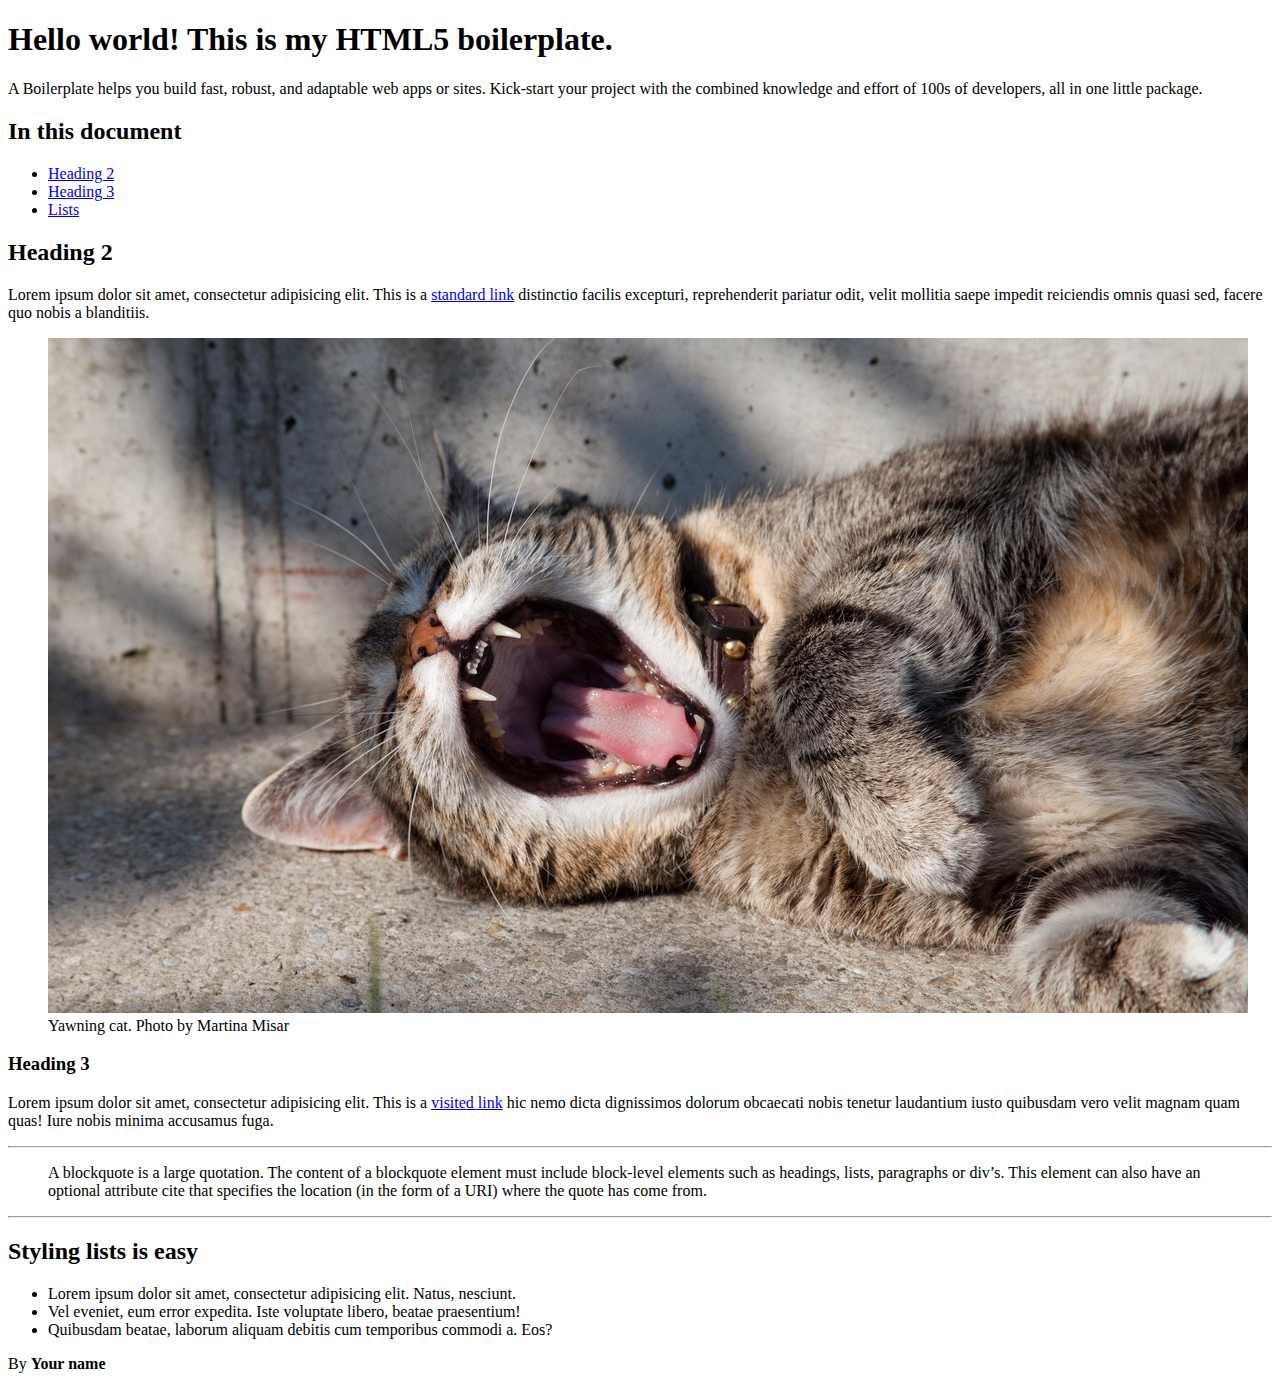
==== index.html @ ce3c095b "Initial commit" ====
<!doctype html>
<html lang="">

<head>
    <meta charset="utf-8">
    <meta http-equiv="x-ua-compatible" content="ie=edge">
    <title>Your name here - HTML5 Boilerplate</title>
    <meta name="description" content="This is my HTML5 boilerplate.">
    <meta name="viewport" content="width=device-width, initial-scale=1.0">
    <link rel="stylesheet" href="css/screen.css">
</head>

<body>
    <header>
        <h1>Hello world! This is my HTML5 boilerplate.</h1>
        <p>A Boilerplate helps you build fast, robust, and adaptable web apps or sites. Kick-start your project with the combined knowledge and effort of 100s of developers, all in one little package.</p>
    </header>
    <main>
        <h2>
            In this document
        </h2>
        <nav>
            <ul>
                <li>
                    <a href="#heading2">Heading 2</a>
                </li>
                <li>
                    <a href="#heading3">Heading 3</a>
                </li>
                <li>
                    <a href="#lists">Lists</a>
                </li>
            </ul>
        </nav>
        <h2 id="heading2">
            Heading 2
        </h2>
        <p>
            Lorem ipsum dolor sit amet, consectetur adipisicing elit. This is a <a href="test.com">standard link</a> distinctio facilis excepturi, reprehenderit pariatur odit, velit mollitia saepe impedit reiciendis omnis quasi sed, facere quo nobis a blanditiis.
        </p>
        <figure>
            <img src="img/yawning-cat.jpeg" alt="This is a picture of a yawning cat">
            <figcaption>Yawning cat. Photo by Martina Misar</figcaption>
        </figure>
        <h3 id="heading3">
            Heading 3
        </h3>
        <p>
            Lorem ipsum dolor sit amet, consectetur adipisicing elit. This is a <a href="https://www.google.com">visited link</a> hic nemo dicta dignissimos dolorum obcaecati nobis tenetur laudantium iusto quibusdam vero velit magnam quam quas! Iure nobis minima accusamus fuga.
        </p>
        <hr>
        <blockquote cite="http://www.htmldog.com/reference/htmltags/blockquote/">
            <p>
                A blockquote is a large quotation. The content of a blockquote element must include block-level elements such as headings, lists, paragraphs or div’s. This element can also have an optional attribute cite that specifies the location (in the form of a URI) where the quote has come from.
            </p>
        </blockquote>
        <hr>
        <h2 id="lists">
            Styling lists is easy
        </h2>
        <ul>
            <li>Lorem ipsum dolor sit amet, consectetur adipisicing elit. Natus, nesciunt.</li>
            <li>Vel eveniet, eum error expedita. Iste voluptate libero, beatae praesentium!</li>
            <li>Quibusdam beatae, laborum aliquam debitis cum temporibus commodi a. Eos?</li>
        </ul>
    </main>
    <footer>
        <p>By <strong>Your name</strong></p>
    </footer>
</body>

</html>
---- css/screen.css ----
/*---------------------------------------/*
 # Imports
/*---------------------------------------*/
/*---------------------------------------/*
 # TOOLS
/*---------------------------------------*/
/*---------------------------------------/*
 # SETTINGS
/*---------------------------------------*/
/*---------------------------------------/*
 # GENERIC
/*---------------------------------------*/
/*---------------------------------------/*
 # ELEMENTS
/*---------------------------------------*/
/*
    Elements: Page
    ---
    Default markup for page level elements
*/
/*
    Customize the background color and color to match your design.
*/
/*
    Elements: typography
    ---
    Default markup for typographic elements
*/
/*---------------------------------------/*
 # OBJECTS
/*---------------------------------------*/
/*
    Objects: Row
    ---
    Creates a horizontal row with padding
*/
/*
    Objects: Container
    ---
    Creates a horizontal container that sets de global max-width
*/
/*
    Objects: Layout
    ---
    Creates a Layout with flexbox
*/
/*
    Objects: Layout
    ---
    The layout object provides us with a column-style layout system. This object
    contains the basic structural elements, but classes should be complemented
    with width utilities
*/
.o-layout {
  display: flex;
  flex-wrap: wrap;
}

.o-layout__item {
  flex-basis: 100%;
}

/* gutter modifiers, these affect o-layout__item too */
/* reverse horizontal row modifier */
.o-layout--row-reverse {
  flex-direction: row-reverse;
}

/* Horizontal alignment modifiers*/
.o-layout--justify-start {
  justify-content: flex-start;
}

.o-layout--justify-end {
  justify-content: flex-end;
}

.o-layout--justify-center {
  justify-content: center;
}

.o-layout--justify-space-around {
  justify-content: space-around;
}

.o-layout--justify-space-evenly {
  justify-content: space-evenly;
}

.o-layout--justify-space-between {
  justify-content: space-between;
}

/* Vertical alignment modifiers */
.o-layout--align-start {
  align-items: flex-start;
}

.o-layout--align-end {
  align-items: flex-end;
}

.o-layout--align-center {
  align-items: center;
}

.o-layout--align-baseline {
  align-items: baseline;
}

/* Vertical alignment modifiers that only work if there is more than one flex item */
.o-layout--align-content-start {
  align-content: start;
}

.o-layout--align-content-end {
  align-content: end;
}

.o-layout--align-content-center {
  align-content: center;
}

.o-layout--align-content-space-around {
  align-content: space-around;
}

.o-layout--align-content-space-between {
  align-content: space-between;
}

/*---------------------------------------/*
 # COMPONENTS
/*---------------------------------------*/
/*
    Component: layout block
    ---
    A small component to demonstrate the layout items
*/
.c-layout-block {
  background-color: LightGrey;
  padding: 8px 12px;
  font-size: 14px;
  line-height: 16px;
}

.c-layout-block--ellipsis {
  overflow: hidden;
  text-overflow: ellipsis;
  white-space: nowrap;
}

/*---------------------------------------/*
 # UTILITIES
/*---------------------------------------*/
/*
    Utilities: Widths
    ---
    Width utility classes
*/
.u-flex-basis-auto {
  flex-basis: auto;
}

.u-1-of-2 {
  flex-basis: 50% !important;
}

.u-2-of-2 {
  flex-basis: 100% !important;
}

.u-1-of-3 {
  flex-basis: 33.3333333333% !important;
}

.u-2-of-3 {
  flex-basis: 66.6666666667% !important;
}

.u-3-of-3 {
  flex-basis: 100% !important;
}

.u-1-of-4 {
  flex-basis: 25% !important;
}

.u-2-of-4 {
  flex-basis: 50% !important;
}

.u-3-of-4 {
  flex-basis: 75% !important;
}

.u-4-of-4 {
  flex-basis: 100% !important;
}

.u-1-of-5 {
  flex-basis: 20% !important;
}

.u-2-of-5 {
  flex-basis: 40% !important;
}

.u-3-of-5 {
  flex-basis: 60% !important;
}

.u-4-of-5 {
  flex-basis: 80% !important;
}

.u-5-of-5 {
  flex-basis: 100% !important;
}

.u-1-of-6 {
  flex-basis: 16.6666666667% !important;
}

.u-2-of-6 {
  flex-basis: 33.3333333333% !important;
}

.u-3-of-6 {
  flex-basis: 50% !important;
}

.u-4-of-6 {
  flex-basis: 66.6666666667% !important;
}

.u-5-of-6 {
  flex-basis: 83.3333333333% !important;
}

.u-6-of-6 {
  flex-basis: 100% !important;
}

@media (min-width: 36.0625em) {
  .u-1-of-2-bp1 {
    flex-basis: 50% !important;
  }
  .u-2-of-2-bp1 {
    flex-basis: 100% !important;
  }
  .u-1-of-3-bp1 {
    flex-basis: 33.3333333333% !important;
  }
  .u-2-of-3-bp1 {
    flex-basis: 66.6666666667% !important;
  }
  .u-3-of-3-bp1 {
    flex-basis: 100% !important;
  }
  .u-1-of-4-bp1 {
    flex-basis: 25% !important;
  }
  .u-2-of-4-bp1 {
    flex-basis: 50% !important;
  }
  .u-3-of-4-bp1 {
    flex-basis: 75% !important;
  }
  .u-4-of-4-bp1 {
    flex-basis: 100% !important;
  }
  .u-1-of-5-bp1 {
    flex-basis: 20% !important;
  }
  .u-2-of-5-bp1 {
    flex-basis: 40% !important;
  }
  .u-3-of-5-bp1 {
    flex-basis: 60% !important;
  }
  .u-4-of-5-bp1 {
    flex-basis: 80% !important;
  }
  .u-5-of-5-bp1 {
    flex-basis: 100% !important;
  }
  .u-1-of-6-bp1 {
    flex-basis: 16.6666666667% !important;
  }
  .u-2-of-6-bp1 {
    flex-basis: 33.3333333333% !important;
  }
  .u-3-of-6-bp1 {
    flex-basis: 50% !important;
  }
  .u-4-of-6-bp1 {
    flex-basis: 66.6666666667% !important;
  }
  .u-5-of-6-bp1 {
    flex-basis: 83.3333333333% !important;
  }
  .u-6-of-6-bp1 {
    flex-basis: 100% !important;
  }
}
@media (min-width: 48.0625em) {
  .u-1-of-2-bp2 {
    flex-basis: 50% !important;
  }
  .u-2-of-2-bp2 {
    flex-basis: 100% !important;
  }
  .u-1-of-3-bp2 {
    flex-basis: 33.3333333333% !important;
  }
  .u-2-of-3-bp2 {
    flex-basis: 66.6666666667% !important;
  }
  .u-3-of-3-bp2 {
    flex-basis: 100% !important;
  }
  .u-1-of-4-bp2 {
    flex-basis: 25% !important;
  }
  .u-2-of-4-bp2 {
    flex-basis: 50% !important;
  }
  .u-3-of-4-bp2 {
    flex-basis: 75% !important;
  }
  .u-4-of-4-bp2 {
    flex-basis: 100% !important;
  }
  .u-1-of-5-bp2 {
    flex-basis: 20% !important;
  }
  .u-2-of-5-bp2 {
    flex-basis: 40% !important;
  }
  .u-3-of-5-bp2 {
    flex-basis: 60% !important;
  }
  .u-4-of-5-bp2 {
    flex-basis: 80% !important;
  }
  .u-5-of-5-bp2 {
    flex-basis: 100% !important;
  }
  .u-1-of-6-bp2 {
    flex-basis: 16.6666666667% !important;
  }
  .u-2-of-6-bp2 {
    flex-basis: 33.3333333333% !important;
  }
  .u-3-of-6-bp2 {
    flex-basis: 50% !important;
  }
  .u-4-of-6-bp2 {
    flex-basis: 66.6666666667% !important;
  }
  .u-5-of-6-bp2 {
    flex-basis: 83.3333333333% !important;
  }
  .u-6-of-6-bp2 {
    flex-basis: 100% !important;
  }
}
@media (min-width: 62.0625em) {
  .u-1-of-2-bp3 {
    flex-basis: 50% !important;
  }
  .u-2-of-2-bp3 {
    flex-basis: 100% !important;
  }
  .u-1-of-3-bp3 {
    flex-basis: 33.3333333333% !important;
  }
  .u-2-of-3-bp3 {
    flex-basis: 66.6666666667% !important;
  }
  .u-3-of-3-bp3 {
    flex-basis: 100% !important;
  }
  .u-1-of-4-bp3 {
    flex-basis: 25% !important;
  }
  .u-2-of-4-bp3 {
    flex-basis: 50% !important;
  }
  .u-3-of-4-bp3 {
    flex-basis: 75% !important;
  }
  .u-4-of-4-bp3 {
    flex-basis: 100% !important;
  }
  .u-1-of-5-bp3 {
    flex-basis: 20% !important;
  }
  .u-2-of-5-bp3 {
    flex-basis: 40% !important;
  }
  .u-3-of-5-bp3 {
    flex-basis: 60% !important;
  }
  .u-4-of-5-bp3 {
    flex-basis: 80% !important;
  }
  .u-5-of-5-bp3 {
    flex-basis: 100% !important;
  }
  .u-1-of-6-bp3 {
    flex-basis: 16.6666666667% !important;
  }
  .u-2-of-6-bp3 {
    flex-basis: 33.3333333333% !important;
  }
  .u-3-of-6-bp3 {
    flex-basis: 50% !important;
  }
  .u-4-of-6-bp3 {
    flex-basis: 66.6666666667% !important;
  }
  .u-5-of-6-bp3 {
    flex-basis: 83.3333333333% !important;
  }
  .u-6-of-6-bp3 {
    flex-basis: 100% !important;
  }
}
@media (min-width: 75.0625em) {
  .u-1-of-2-bp4 {
    flex-basis: 50% !important;
  }
  .u-2-of-2-bp4 {
    flex-basis: 100% !important;
  }
  .u-1-of-3-bp4 {
    flex-basis: 33.3333333333% !important;
  }
  .u-2-of-3-bp4 {
    flex-basis: 66.6666666667% !important;
  }
  .u-3-of-3-bp4 {
    flex-basis: 100% !important;
  }
  .u-1-of-4-bp4 {
    flex-basis: 25% !important;
  }
  .u-2-of-4-bp4 {
    flex-basis: 50% !important;
  }
  .u-3-of-4-bp4 {
    flex-basis: 75% !important;
  }
  .u-4-of-4-bp4 {
    flex-basis: 100% !important;
  }
  .u-1-of-5-bp4 {
    flex-basis: 20% !important;
  }
  .u-2-of-5-bp4 {
    flex-basis: 40% !important;
  }
  .u-3-of-5-bp4 {
    flex-basis: 60% !important;
  }
  .u-4-of-5-bp4 {
    flex-basis: 80% !important;
  }
  .u-5-of-5-bp4 {
    flex-basis: 100% !important;
  }
  .u-1-of-6-bp4 {
    flex-basis: 16.6666666667% !important;
  }
  .u-2-of-6-bp4 {
    flex-basis: 33.3333333333% !important;
  }
  .u-3-of-6-bp4 {
    flex-basis: 50% !important;
  }
  .u-4-of-6-bp4 {
    flex-basis: 66.6666666667% !important;
  }
  .u-5-of-6-bp4 {
    flex-basis: 83.3333333333% !important;
  }
  .u-6-of-6-bp4 {
    flex-basis: 100% !important;
  }
}
@media (min-width: 87.5625em) {
  .u-1-of-2-bp5 {
    flex-basis: 50% !important;
  }
  .u-2-of-2-bp5 {
    flex-basis: 100% !important;
  }
  .u-1-of-3-bp5 {
    flex-basis: 33.3333333333% !important;
  }
  .u-2-of-3-bp5 {
    flex-basis: 66.6666666667% !important;
  }
  .u-3-of-3-bp5 {
    flex-basis: 100% !important;
  }
  .u-1-of-4-bp5 {
    flex-basis: 25% !important;
  }
  .u-2-of-4-bp5 {
    flex-basis: 50% !important;
  }
  .u-3-of-4-bp5 {
    flex-basis: 75% !important;
  }
  .u-4-of-4-bp5 {
    flex-basis: 100% !important;
  }
  .u-1-of-5-bp5 {
    flex-basis: 20% !important;
  }
  .u-2-of-5-bp5 {
    flex-basis: 40% !important;
  }
  .u-3-of-5-bp5 {
    flex-basis: 60% !important;
  }
  .u-4-of-5-bp5 {
    flex-basis: 80% !important;
  }
  .u-5-of-5-bp5 {
    flex-basis: 100% !important;
  }
  .u-1-of-6-bp5 {
    flex-basis: 16.6666666667% !important;
  }
  .u-2-of-6-bp5 {
    flex-basis: 33.3333333333% !important;
  }
  .u-3-of-6-bp5 {
    flex-basis: 50% !important;
  }
  .u-4-of-6-bp5 {
    flex-basis: 66.6666666667% !important;
  }
  .u-5-of-6-bp5 {
    flex-basis: 83.3333333333% !important;
  }
  .u-6-of-6-bp5 {
    flex-basis: 100% !important;
  }
}
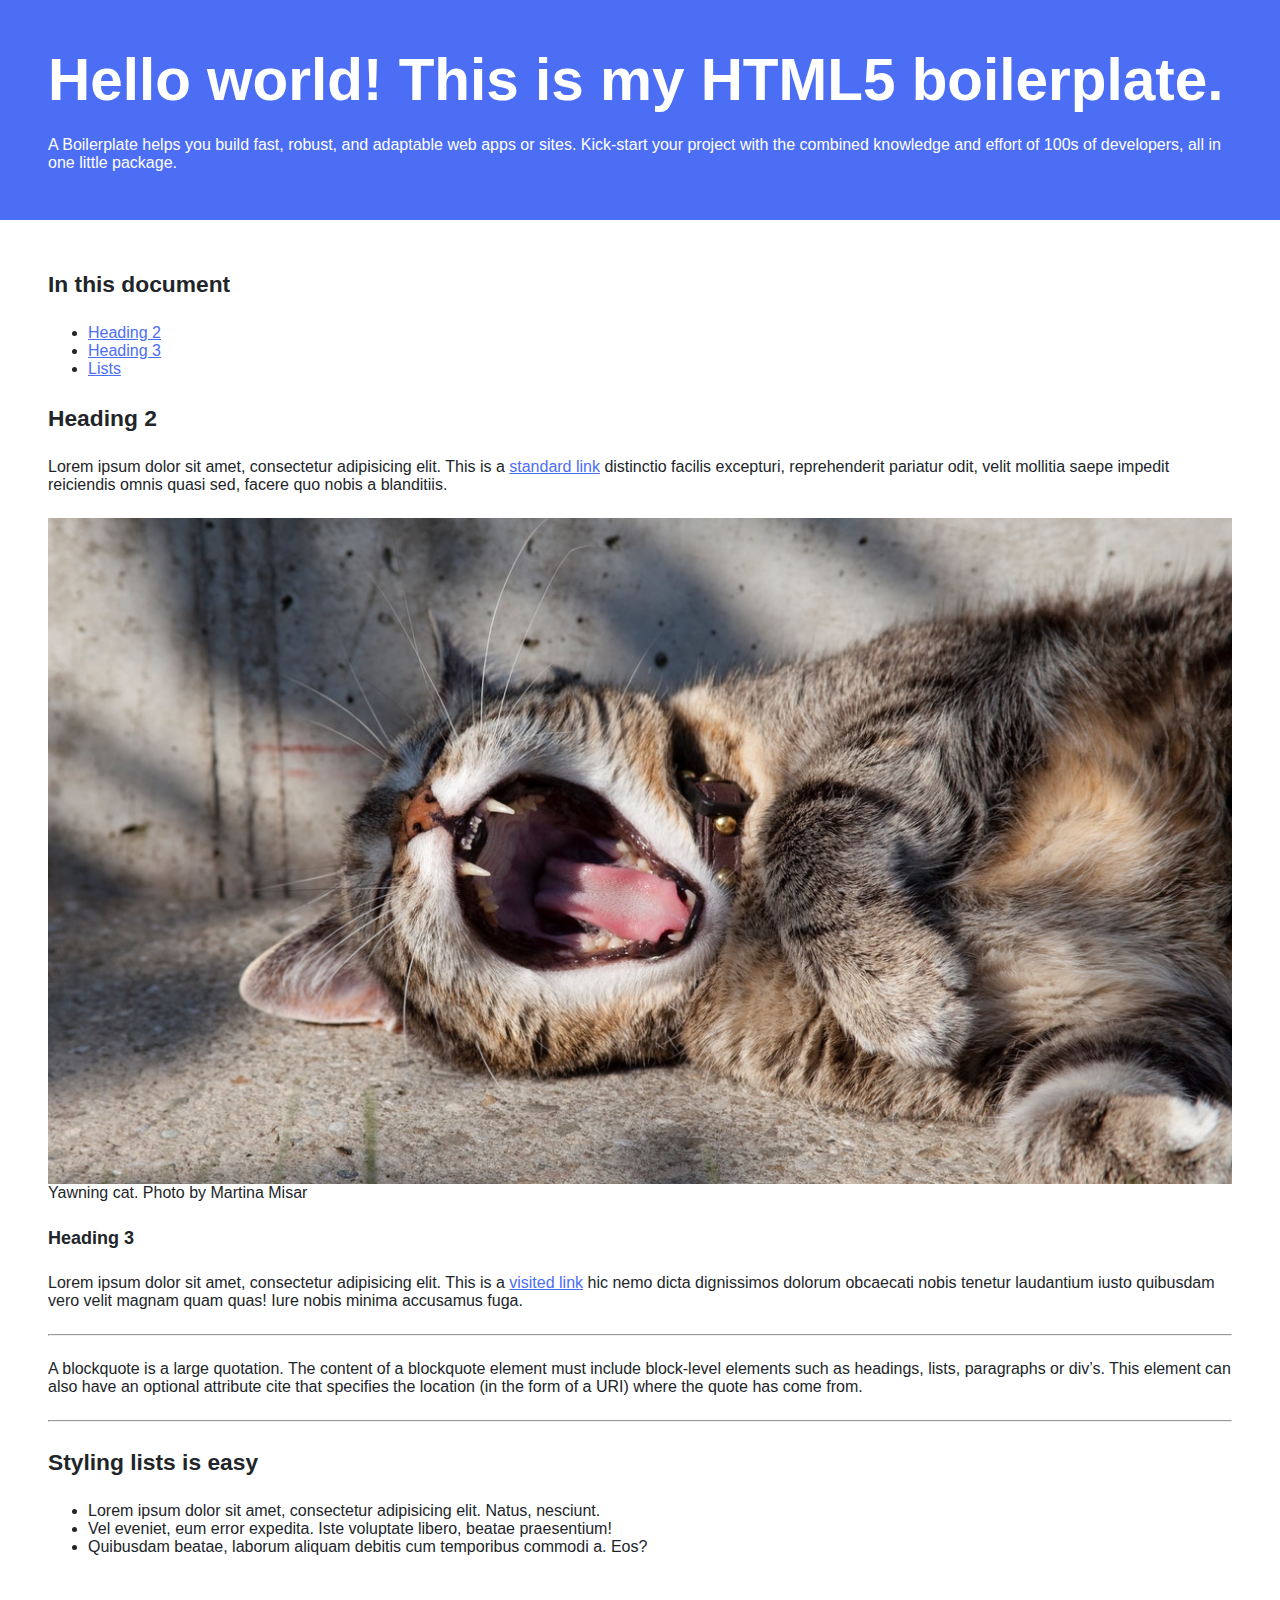
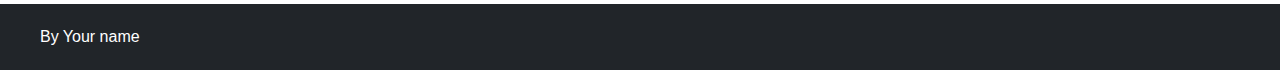
==== commit 95003cba: "changes" ====
--- a/index.html
+++ b/index.html
@@ -7,65 +7,77 @@
     <title>Your name here - HTML5 Boilerplate</title>
     <meta name="description" content="This is my HTML5 boilerplate.">
     <meta name="viewport" content="width=device-width, initial-scale=1.0">
+
+    <link rel="icon" href="favicon.png" type="iamge/svg+xml">
+    <link rel="apple-touch-icon" href="apple-touch-icon.png">
+    <link rel="manifest" href="manifest.webmanifest">
+    <link rel="icon" href="favicon.ico" sizes="any">
+
     <link rel="stylesheet" href="css/screen.css">
 </head>
 
 <body>
-    <header>
-        <h1>Hello world! This is my HTML5 boilerplate.</h1>
-        <p>A Boilerplate helps you build fast, robust, and adaptable web apps or sites. Kick-start your project with the combined knowledge and effort of 100s of developers, all in one little package.</p>
+    <header class="o-row o-row--primary o-row--l">
+        <div class="o-container">
+            <h1>Hello world! This is my HTML5 boilerplate.</h1>
+            <p>A Boilerplate helps you build fast, robust, and adaptable web apps or sites. Kick-start your project with the combined knowledge and effort of 100s of developers, all in one little package.</p>
+        </div>
     </header>
-    <main>
-        <h2>
-            In this document
-        </h2>
-        <nav>
+    <main class="o-row o-row--l">
+        <div class="o-container">
+            <h2>
+                In this document
+            </h2>
+            <nav>
+                <ul>
+                    <li>
+                        <a href="#heading2">Heading 2</a>
+                    </li>
+                    <li>
+                        <a href="#heading3">Heading 3</a>
+                    </li>
+                    <li>
+                        <a href="#lists">Lists</a>
+                    </li>
+                </ul>
+            </nav>
+            <h2 id="heading2">
+                Heading 2
+            </h2>
+            <p>
+                Lorem ipsum dolor sit amet, consectetur adipisicing elit. This is a <a href="test.com">standard link</a> distinctio facilis excepturi, reprehenderit pariatur odit, velit mollitia saepe impedit reiciendis omnis quasi sed, facere quo nobis a blanditiis.
+            </p>
+            <figure>
+                <img src="img/yawning-cat.jpeg" alt="This is a picture of a yawning cat">
+                <figcaption>Yawning cat. Photo by Martina Misar</figcaption>
+            </figure>
+            <h3 id="heading3">
+                Heading 3
+            </h3>
+            <p>
+                Lorem ipsum dolor sit amet, consectetur adipisicing elit. This is a <a href="https://www.google.com">visited link</a> hic nemo dicta dignissimos dolorum obcaecati nobis tenetur laudantium iusto quibusdam vero velit magnam quam quas! Iure nobis minima accusamus fuga.
+            </p>
+            <hr>
+            <blockquote cite="http://www.htmldog.com/reference/htmltags/blockquote/">
+                <p>
+                    A blockquote is a large quotation. The content of a blockquote element must include block-level elements such as headings, lists, paragraphs or div’s. This element can also have an optional attribute cite that specifies the location (in the form of a URI) where the quote has come from.
+                </p>
+            </blockquote>
+            <hr>
+            <h2 id="lists">
+                Styling lists is easy
+            </h2>
             <ul>
-                <li>
-                    <a href="#heading2">Heading 2</a>
-                </li>
-                <li>
-                    <a href="#heading3">Heading 3</a>
-                </li>
-                <li>
-                    <a href="#lists">Lists</a>
-                </li>
+                <li>Lorem ipsum dolor sit amet, consectetur adipisicing elit. Natus, nesciunt.</li>
+                <li>Vel eveniet, eum error expedita. Iste voluptate libero, beatae praesentium!</li>
+                <li>Quibusdam beatae, laborum aliquam debitis cum temporibus commodi a. Eos?</li>
             </ul>
-        </nav>
-        <h2 id="heading2">
-            Heading 2
-        </h2>
-        <p>
-            Lorem ipsum dolor sit amet, consectetur adipisicing elit. This is a <a href="test.com">standard link</a> distinctio facilis excepturi, reprehenderit pariatur odit, velit mollitia saepe impedit reiciendis omnis quasi sed, facere quo nobis a blanditiis.
-        </p>
-        <figure>
-            <img src="img/yawning-cat.jpeg" alt="This is a picture of a yawning cat">
-            <figcaption>Yawning cat. Photo by Martina Misar</figcaption>
-        </figure>
-        <h3 id="heading3">
-            Heading 3
-        </h3>
-        <p>
-            Lorem ipsum dolor sit amet, consectetur adipisicing elit. This is a <a href="https://www.google.com">visited link</a> hic nemo dicta dignissimos dolorum obcaecati nobis tenetur laudantium iusto quibusdam vero velit magnam quam quas! Iure nobis minima accusamus fuga.
-        </p>
-        <hr>
-        <blockquote cite="http://www.htmldog.com/reference/htmltags/blockquote/">
-            <p>
-                A blockquote is a large quotation. The content of a blockquote element must include block-level elements such as headings, lists, paragraphs or div’s. This element can also have an optional attribute cite that specifies the location (in the form of a URI) where the quote has come from.
-            </p>
-        </blockquote>
-        <hr>
-        <h2 id="lists">
-            Styling lists is easy
-        </h2>
-        <ul>
-            <li>Lorem ipsum dolor sit amet, consectetur adipisicing elit. Natus, nesciunt.</li>
-            <li>Vel eveniet, eum error expedita. Iste voluptate libero, beatae praesentium!</li>
-            <li>Quibusdam beatae, laborum aliquam debitis cum temporibus commodi a. Eos?</li>
-        </ul>
+        </div>
     </main>
-    <footer>
-        <p>By <strong>Your name</strong></p>
+    <footer class="o-row o-row--dark">
+        <div class="o-container">
+            <p>By <strong>Your name</strong></p>
+        </div>
     </footer>
 </body>
 
--- a/css/screen.css
+++ b/css/screen.css
@@ -10,6 +10,23 @@
 /*---------------------------------------/*
  # GENERIC
 /*---------------------------------------*/
+*,
+*:before,
+*:after {
+  box-sizing: border-box;
+}
+
+* {
+  margin: 0;
+  font-size: 100%;
+  font-weight: normal;
+}
+
+img {
+  display: block;
+  max-width: 100%;
+}
+
 /*---------------------------------------/*
  # ELEMENTS
 /*---------------------------------------*/
@@ -18,14 +35,113 @@
     ---
     Default markup for page level elements
 */
+html {
+  font-size: 100%;
+  font-family: "Helvetica Neue", Helvetica, arial, sans-serif;
+  list-style: 1.5;
+  color: #212529;
+  scroll-behavior: smooth;
+}
+
 /*
     Customize the background color and color to match your design.
 */
+::-moz-selection {
+  background-color: #4c6ef5;
+  color: white;
+}
+::selection {
+  background-color: #4c6ef5;
+  color: white;
+}
+
 /*
     Elements: typography
     ---
     Default markup for typographic elements
 */
+h1 {
+  font-size: 1.8020324707rem;
+  font-weight: 700;
+  margin-bottom: 1.5rem;
+  line-height: 2.5rem;
+}
+@media (min-width: 36.0625em) {
+  h1 {
+    font-size: 2.8865075782rem;
+    line-height: 3rem;
+  }
+}
+@media (min-width: 48.0625em) {
+  h1 {
+    font-size: 3.6532361537rem;
+    line-height: 4rem;
+  }
+}
+
+h2 {
+  font-size: 1.423828125rem;
+  font-weight: 700;
+  margin-bottom: 1.5rem;
+  line-height: 2rem;
+}
+
+h3 {
+  font-size: 1.125rem;
+  font-weight: 700;
+  margin-bottom: 1.5rem;
+  line-height: 1.5rem;
+}
+
+h4,
+h5,
+h6 {
+  margin-bottom: 1.5rem;
+}
+
+p,
+ol,
+ul,
+dl,
+table,
+address,
+figure {
+  margin-bottom: 1.5rem;
+}
+
+ul,
+ol {
+  margin-bottom: 1.5rem;
+}
+
+blockquote {
+  margin-bottom: 1.5rem;
+}
+
+figcaption {
+  margin-bottom: 1.5rem;
+}
+
+hr {
+  margin-bottom: 1.5rem;
+}
+
+a {
+  color: #4c6ef5;
+}
+
+a:visited {
+  color: #4c6ef5;
+}
+
+a:hover {
+  color: #5c7cfa;
+}
+
+a:active {
+  color: #5c7cfa;
+}
+
 /*---------------------------------------/*
  # OBJECTS
 /*---------------------------------------*/
@@ -34,11 +150,35 @@
     ---
     Creates a horizontal row with padding
 */
+.o-row {
+  padding: 1.5rem 1.5rem 0;
+  display: flow-root;
+}
+.o-row--primary {
+  background-color: #4c6ef5;
+  color: white;
+}
+.o-row--dark {
+  background-color: #212529;
+  color: white;
+}
+@media (min-width: 48.0625em) {
+  .o-row--l {
+    padding: 3rem 3rem 1.5rem;
+  }
+}
+
 /*
     Objects: Container
     ---
     Creates a horizontal container that sets de global max-width
 */
+.o-container {
+  max-width: 75rem;
+  margin-left: auto;
+  margin-right: auto;
+}
+
 /*
     Objects: Layout
     ---
